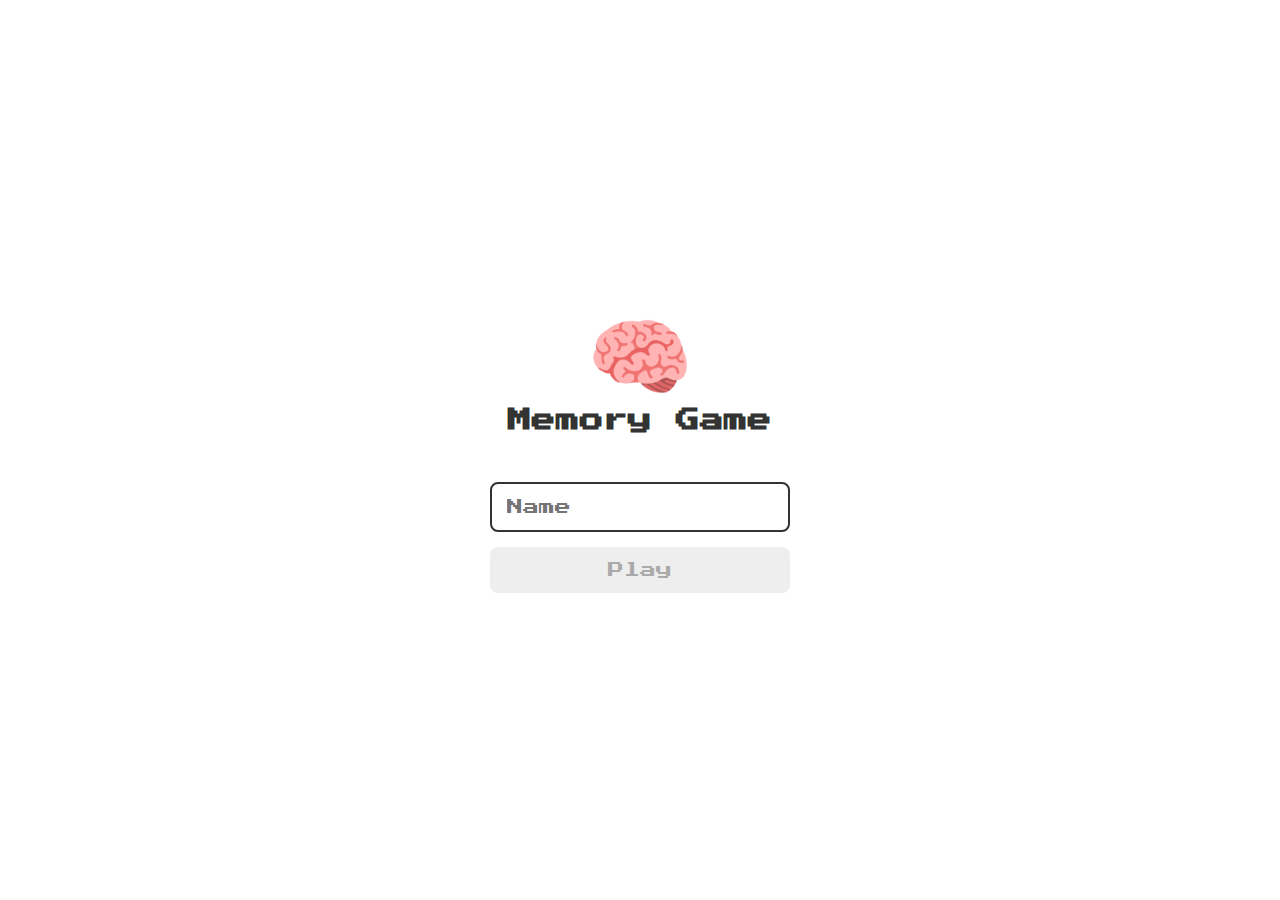
==== index.html @ 52a63867 "commit" ====
<!DOCTYPE html>
<html lang="en">
<head>
  <meta charset="UTF-8">
  <meta name="viewport" content="width=device-width, initial-scale=1.0">

  <link rel="stylesheet" href="./css/reset.css">
  <link rel="stylesheet" href="./css/login.css">

  <script defer src="./js/login.js"></script>

  <title>Memory Game | Login</title>
</head>
<body>
  
  <form class="login-form">

    <div class="login__header">
      <img src="./images/brain.png" alt="brain icon">
      <h1>Memory Game</h1>
    </div>

    <input type="text" placeholder="Name" class="login__input">
    <button type="submit" class="login__button" disabled>Play</button>

  </form>

</body>
</html>
---- css/login.css ----
.login-form {
  align-items: center;
  display: flex;
  flex-direction: column;
  height: 100vh;
  justify-content: center;
}

.login__header {
  align-items: center;
  display: flex;
  flex-direction: column;
  justify-content: center;
  margin-bottom: 50px;
}

.login__header img {
  width: 100px;
}

.login__header h1 {
  color: #333;
  font-size: 1.5em;
}

.login__input {
  border: 2px solid #333;
  border-radius: 8px;
  color: #333;
  font-size: 1em;
  margin-bottom: 15px;
  max-width: 300px;
  outline: none;
  padding: 15px;
  width: 100%;
}

.login__button {
  background-color: #ee665c;
  border-radius: 8px;
  color: #fff;
  cursor: pointer;
  font-size: 1em;
  max-width: 300px;
  padding: 15px;
  width: 100%;
}

.login__button:disabled {
  background-color: #eee;
  color: #aaa;
  cursor: auto;
}
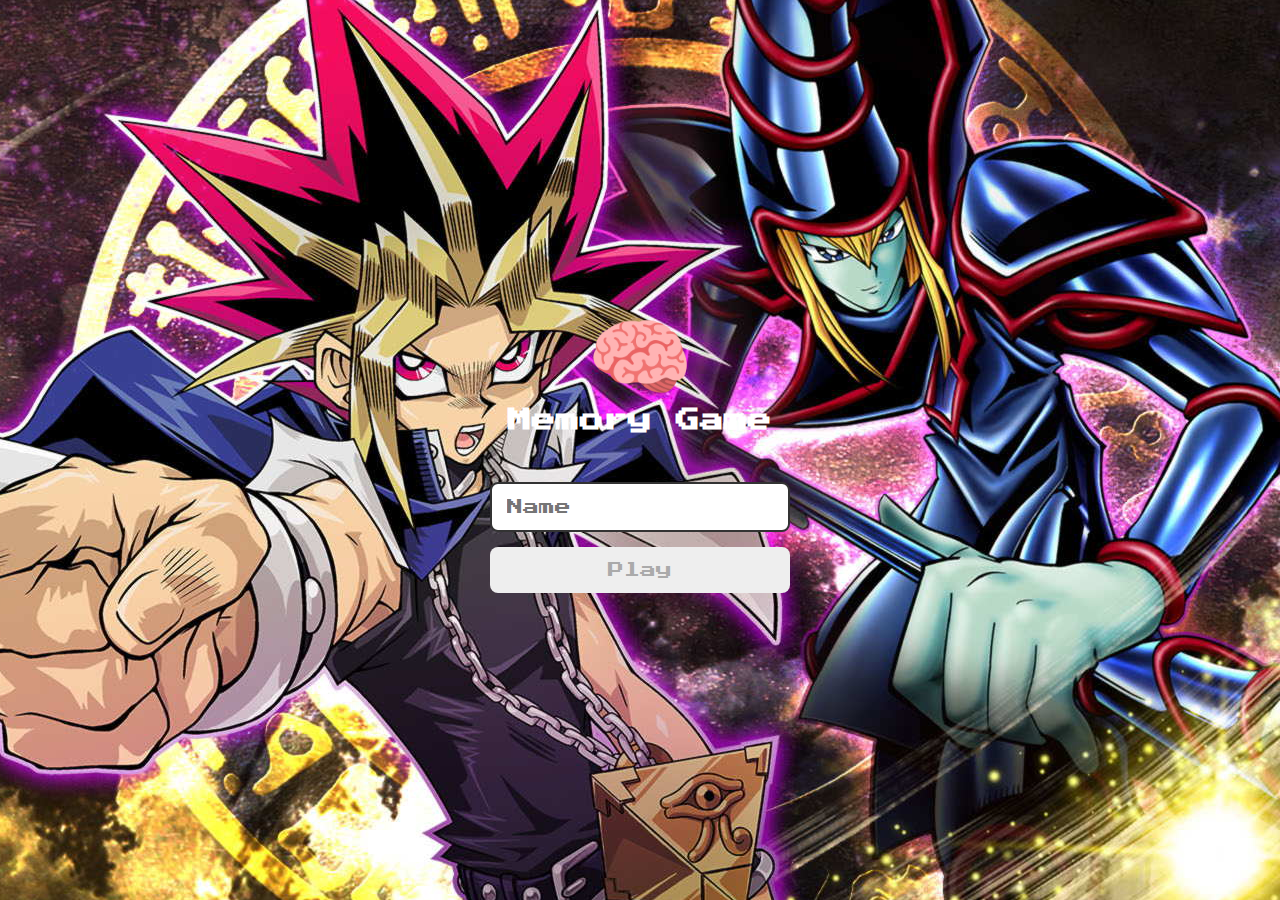
==== commit 153b1dac: "commit" ====
--- a/index.html
+++ b/index.html
@@ -11,7 +11,7 @@
 
   <title>Memory Game | Login</title>
 </head>
-<body>
+<body class="wallpaper">
   
   <form class="login-form">
 
--- a/css/login.css
+++ b/css/login.css
@@ -19,7 +19,7 @@
 }
 
 .login__header h1 {
-  color: #333;
+  color: rgb(255, 255, 255);
   font-size: 1.5em;
 }
 
@@ -50,4 +50,11 @@
   background-color: #eee;
   color: #aaa;
   cursor: auto;
+}
+
+.wallpaper {
+  background-image: url('../images/wallpaper1.jpg');
+  width: 100%;
+  height: 100%;
+  background-position: center;
 }